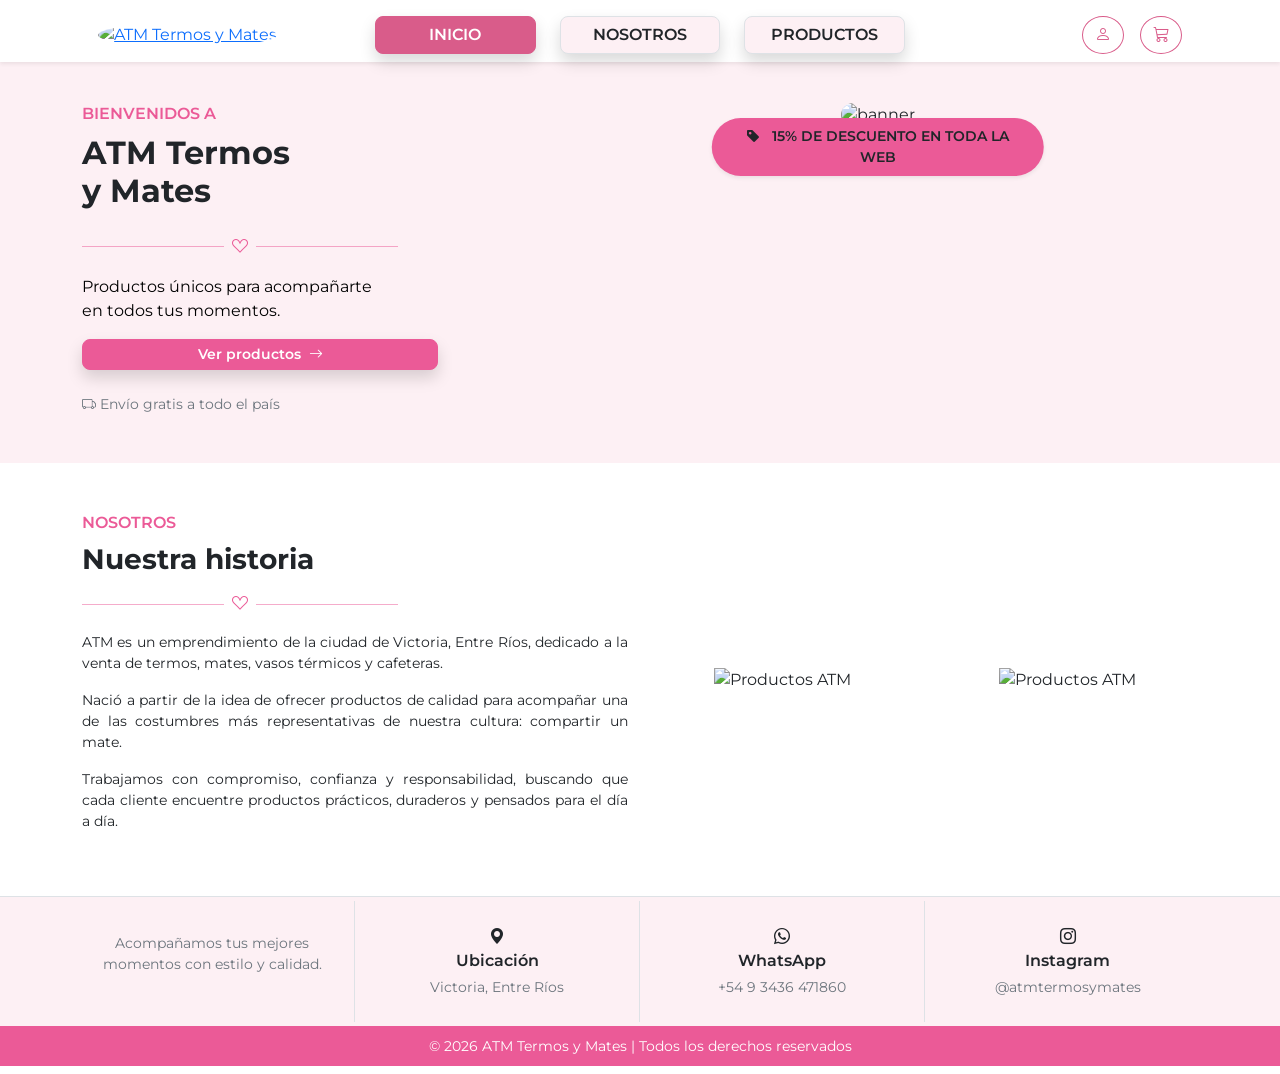
==== index.html @ 875a2452 "Add files via upload" ====
<!DOCTYPE html>
<html lang="es">

<head>
    <meta charset="UTF-8">
    <meta name="viewport" content="width=device-width, initial-scale=1.0">
    <title>ATM Termos y Mates - Inicio</title>

    <!-- Google Fonts - Montserrat -->
    <link rel="preconnect" href="https://fonts.googleapis.com">
    <link rel="preconnect" href="https://fonts.gstatic.com" crossorigin>
    <link href="https://fonts.googleapis.com/css2?family=Montserrat:ital,wght@0,100..900;1,100..900&display=swap"
        rel="stylesheet">

    <!-- BOOTSTRAP -->
    <link rel="stylesheet" href="https://cdn.jsdelivr.net/npm/bootstrap@5.3.3/dist/css/bootstrap.min.css">

    <!-- Bootstrap Icons -->
    <link rel="stylesheet" href="https://cdn.jsdelivr.net/npm/bootstrap-icons@1.11.3/font/bootstrap-icons.min.css">

    <!-- Estilos Propios -->
    <link rel="stylesheet" href="style.css">
</head>

<body>
    <!-- HEADER -->
    <header class="bg-white py-0 sticky-top shadow-sm">
        <div class="container">
            <div class="row align-items-center py-2 px-3 gy-2">
                <div class="col-4 d-md-none text-start order-1 navbar justify-content-start">
                    <button class="navbar-toggler bg-pink-soft border shadow-sm" type="button"
                        data-bs-toggle="collapse" data-bs-target="#mainMenuIndex"
                        aria-controls="mainMenuIndex" aria-expanded="false" aria-label="Abrir menu">
                        <span class="navbar-toggler-icon"></span>
                    </button>
                </div>

                <div class="col-4 col-md-3 text-center text-md-start order-2 order-md-1">
                    <a href="index.html">
                        <img src="Imagenes/NAVAR-FOOTER/logo.png" alt="ATM Termos y Mates"
                            class="img-fluid rounded-circle" width="55">
                    </a>
                </div>

                <div class="col-12 col-md-6 order-4 order-md-2">
                    <div class="collapse d-md-block mt-2 mt-md-0" id="mainMenuIndex">
                        <nav class="main-nav d-flex flex-column flex-md-row justify-content-start justify-content-md-center gap-2 gap-md-4 text-center w-100">
                            <div>
                                <a href="index.html"
                                    class="btn bg-pink-soft rounded-3 fw-semibold border shadow w-100 active">
                                    INICIO
                                </a>
                            </div>
                            <div>
                                <a href="#nosotros" class="btn bg-pink-soft rounded-3 fw-semibold border shadow w-100">
                                    NOSOTROS
                                </a>
                            </div>
                            <div>
                                <a href="productos.html" class="btn bg-pink-soft rounded-3 fw-semibold border shadow w-100">
                                    PRODUCTOS
                                </a>
                            </div>
                        </nav>
                    </div>
                </div>

                <div class="col-4 col-md-3 text-end order-3">
                    <div class="d-flex gap-2 gap-md-3 justify-content-end">
                        <a href="login.html" class="btn btn-outline-secondary rounded-circle">
                            <i class="bi bi-person"></i>
                        </a>
                        <a href="carrito.html" class="btn btn-outline-secondary rounded-circle position-relative">
                            <i class="bi bi-cart3"></i>
                            <span id="cart-badge"
                                class="position-absolute top-0 start-100 translate-middle badge rounded-pill bg-brand text-white"
                                style="font-size:0.6rem; display:none;"></span>
                        </a>
                    </div>
                </div>
            </div>
        </div>
    </header>

    <!-- INICIO -->
    <section class="bg-pink-soft py-3 py-md-5">
        <div class="container">
            <div class="row align-items-stretch justify-content-between g-3 g-md-4">
                <div class="col-lg-4 d-flex flex-column justify-content-center text-center text-lg-start">
                    <p class="text-brand text-uppercase fw-semibold mb-2">
                        Bienvenidos a
                    </p>
                    <h1 class="fs-2 fw-bold">
                        ATM Termos <br>
                        y Mates
                    </h1>
                    <div class="d-flex align-items-center justify-content-center justify-content-lg-start gap-2 my-3 text-brand">
                        <svg width="142" height="1">
                            <line x1="0" y1="0" x2="142" y2="0" stroke="currentColor" stroke-width="1" />
                        </svg>
                        <i class="bi bi-suit-heart"></i>
                        <svg width="142" height="1">
                            <line x1="0" y1="0" x2="142" y2="0" stroke="currentColor" stroke-width="1" />
                        </svg>
                    </div>
                    <p class="text-black fs-6 fw-normal">
                        Productos únicos para acompañarte
                        <br>en todos tus momentos.
                    </p>
                    <a href="productos.html" class="btn btn-brand btn-sm rounded-3 fw-semibold shadow px-3 px-md-4">
                        Ver productos <i class="bi bi-arrow-right ms-1"></i>
                    </a>
                    <div class="mt-4 text-secondary small">
                        <i class="bi bi-truck"></i>
                        Envío gratis a todo el país
                    </div>
                </div>
                <div class="col-lg-7 text-center position-relative">
                    <div
                        class="position-absolute top-0 start-50 translate-middle-x mt-2 mt-md-3 bg-brand fw-semibold px-2 px-md-4 py-2 rounded-pill shadow-sm z-3 small">
                        <i class="bi bi-tag-fill me-2"></i> 15% DE DESCUENTO EN TODA LA WEB
                    </div>
                    <img src="Imagenes/INICIO/banner2.png" alt="banner" class="img-fluid w-100 object-fit-cover rounded-4">
                </div>
            </div>
        </div>
    </section>

    <!-- NOSOTROS -->
    <section id="nosotros" class="py-3 py-md-5 bg-white">
        <div class="container">
            <div class="row align-items-center g-3 g-md-4 text-center text-lg-start">
                <div class="col-lg-6">
                    <p class="text-brand text-uppercase fw-semibold mb-2">
                        Nosotros
                    </p>

                    <h2 class="fs-3 fw-bold">
                        Nuestra historia
                    </h2>

                    <div class="d-flex align-items-center justify-content-center justify-content-lg-start gap-2 my-3 text-brand">
                        <svg width="142" height="1">
                            <line x1="0" y1="0" x2="142" y2="0" stroke="currentColor" stroke-width="1" />
                        </svg>
                        <i class="bi bi-suit-heart"></i>
                        <svg width="142" height="1">
                            <line x1="0" y1="0" x2="142" y2="0" stroke="currentColor" stroke-width="1" />
                        </svg>
                    </div>

                    <p class="text-justify small">
                        ATM es un emprendimiento de la ciudad de Victoria,
                        Entre Ríos, dedicado a la venta de termos,
                        mates, vasos térmicos y cafeteras.
                    </p>

                    <p class="text-justify small">
                        Nació a partir de la idea de ofrecer productos
                        de calidad para acompañar una de las costumbres
                        más representativas de nuestra cultura:
                        compartir un mate.
                    </p>

                    <p class="text-justify small">
                        Trabajamos con compromiso, confianza y
                        responsabilidad, buscando que cada cliente
                        encuentre productos prácticos, duraderos y
                        pensados para el día a día.
                    </p>

                </div>

                <div class="col-6 col-lg-3 text-center">
                    <img src="Imagenes/INICIO/vasoInicio.png" alt="Productos ATM" class="img-fluid w-75">
                </div>

                <div class="col-6 col-lg-3 text-center">
                    <img src="Imagenes/INICIO/vaso2Inicio.png" alt="Productos ATM" class="img-fluid w-75">
                </div>

            </div>

        </div>

    </section>

    <!-- FOOTER -->
    <section class="bg-pink-soft border-top py-1">
        <div class="container">
            <div class="row text-center">
                <!-- Logo -->
                <div class="col-6 col-md-3 py-2 py-md-4 border-end d-flex align-items-center">
                    <p class="small text-secondary text-center">
                        Acompañamos tus mejores momentos
                        con estilo y calidad.
                    </p>
                </div>

                <!-- Ubicación -->
                <div class="col-6 col-md-3 py-2 py-md-4 border-end">
                    <i class="bi bi-geo-alt-fill"></i>
                    <p class="fw-semibold mb-1">
                        Ubicación
                    </p>
                    <p class="small text-secondary mb-0">
                        Victoria, Entre Ríos
                    </p>
                </div>

                <!-- WhatsApp -->
                <div class="col-6 col-md-3 py-2 py-md-4 border-end">
                    <i class="bi bi-whatsapp"></i>
                    <p class="fw-semibold mb-1">
                        WhatsApp
                    </p>
                    <p class="small text-secondary mb-0">
                        +54 9 3436 471860
                    </p>
                </div>

                <!-- Instagram -->
                <div class="col-6 col-md-3 py-2 py-md-4">
                    <i class="bi bi-instagram"></i>
                    <p class="fw-semibold mb-1">
                        Instagram
                    </p>
                    <p class="small text-secondary mb-0">
                        @atmtermosymates
                    </p>
                </div>
            </div>
        </div>
    </section>

    <!-- COPYRIGHT -->
    <footer class="bg-brand text-center text-white py-2">
        <small>
            © 2026 ATM Termos y Mates | Todos los derechos reservados
        </small>
    </footer>

    <script src="https://cdn.jsdelivr.net/npm/bootstrap@5.3.3/dist/js/bootstrap.bundle.min.js"></script>
</body>
---- style.css ----
:root {
    --rosa-1: #FDF4F7;
    --rosa-2: #FDF0F4;
    --rosa-3: #EB5A97;
    --rosa-4: #D95C8A;
}

body {
    font-family: 'Montserrat', sans-serif !important;
}

.bg-brand {
    background-color: var(--rosa-3) !important;
}

.bg-pink-soft {
    background: var(--rosa-2) !important;
}

nav .bg-pink-soft:hover,
nav .bg-pink-soft.active {
    background: var(--rosa-4) !important;
    border-color: var(--rosa-4) !important;
    color: #fff !important;
}

.main-nav > div {
    flex: 1 1 96px;
    max-width: 150px;
}

.main-nav .btn {
    font-size: 0.78rem;
    padding-inline: 0.5rem;
    white-space: nowrap;
}

.text-brand svg {
    max-width: 38vw;
}

.text-brand {
    color: var(--rosa-3) !important;
}

.text-justify {
    text-align: justify;
    text-justify: inter-word;
}

.btn-brand {
    background: var(--rosa-3);
    border-color: var(--rosa-3);
    color: #fff;
}

.btn-brand:hover {
    background: var(--rosa-4);
    border-color: var(--rosa-4);
}

.btn-outline-secondary {
    --bs-btn-color: var(--rosa-4);
    --bs-btn-border-color: var(--rosa-4);
    --bs-btn-hover-bg: var(--rosa-4);
    --bs-btn-hover-border-color: var(--rosa-4);
    --bs-btn-active-bg: var(--rosa-4);
    --bs-btn-active-border-color: var(--rosa-4);
}

@media (min-width: 768px) {
    .main-nav > div {
        flex: 1 1 0;
        max-width: none;
    }

    .main-nav .btn {
        font-size: 1rem;
    }
}
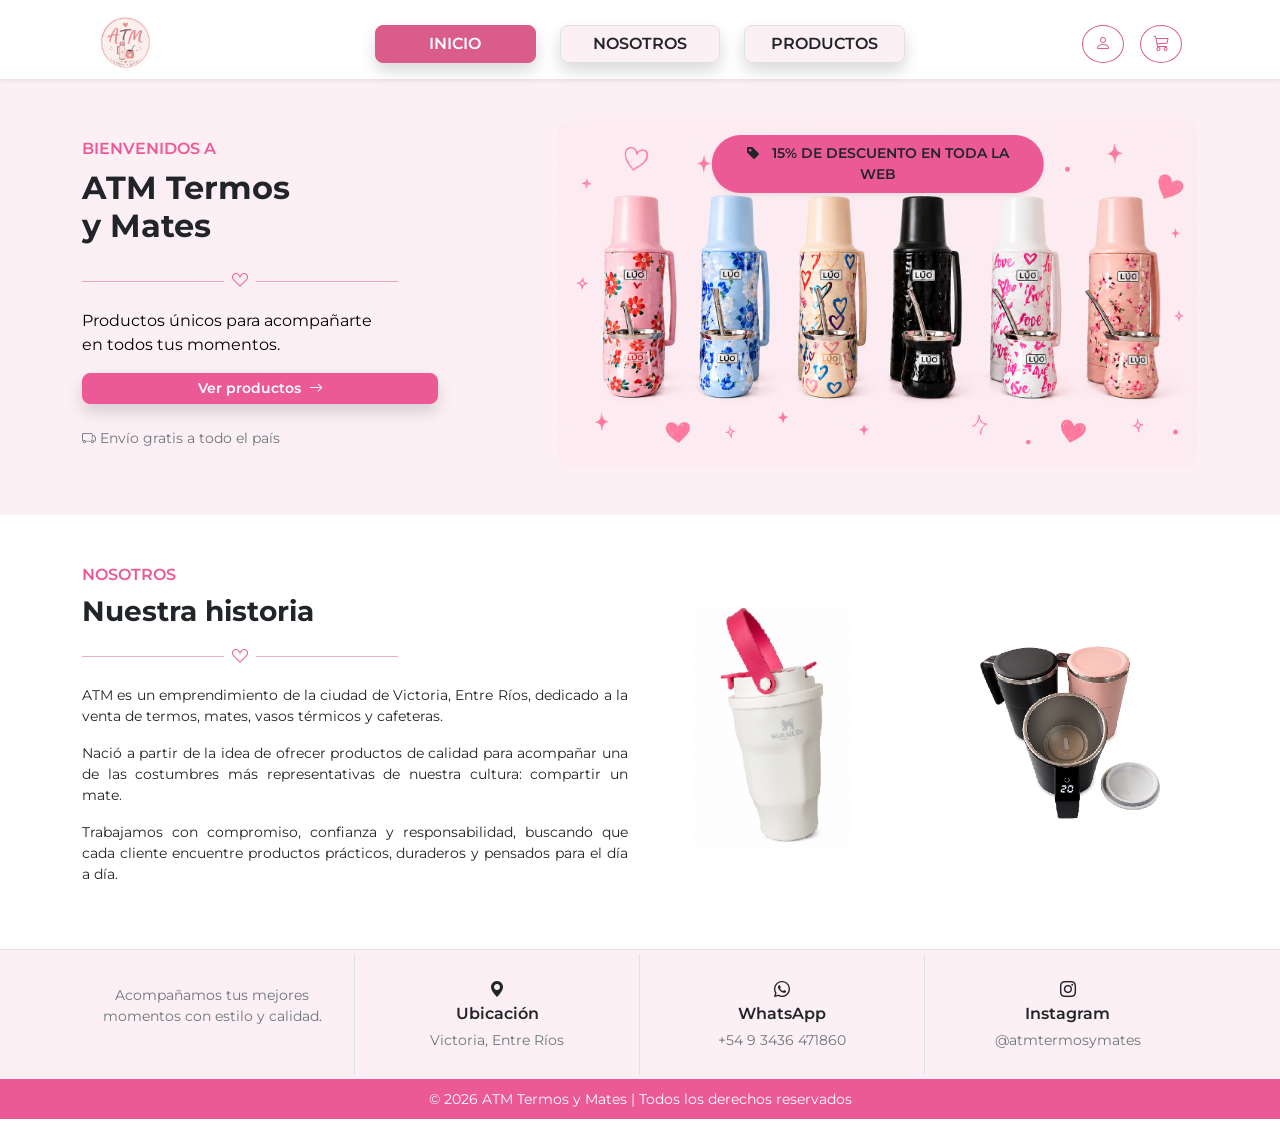
==== commit 674967fd: "Update index.html" ====
--- a/index.html
+++ b/index.html
@@ -37,7 +37,7 @@
 
                 <div class="col-4 col-md-3 text-center text-md-start order-2 order-md-1">
                     <a href="index.html">
-                        <img src="Imagenes/NAVAR-FOOTER/logo.png" alt="ATM Termos y Mates"
+                        <img src="logo.png" alt="ATM Termos y Mates"
                             class="img-fluid rounded-circle" width="55">
                     </a>
                 </div>
@@ -120,7 +120,7 @@
                         class="position-absolute top-0 start-50 translate-middle-x mt-2 mt-md-3 bg-brand fw-semibold px-2 px-md-4 py-2 rounded-pill shadow-sm z-3 small">
                         <i class="bi bi-tag-fill me-2"></i> 15% DE DESCUENTO EN TODA LA WEB
                     </div>
-                    <img src="Imagenes/INICIO/banner2.png" alt="banner" class="img-fluid w-100 object-fit-cover rounded-4">
+                    <img src="banner2.png" alt="banner" class="img-fluid w-100 object-fit-cover rounded-4">
                 </div>
             </div>
         </div>
@@ -172,11 +172,11 @@
                 </div>
 
                 <div class="col-6 col-lg-3 text-center">
-                    <img src="Imagenes/INICIO/vasoInicio.png" alt="Productos ATM" class="img-fluid w-75">
+                    <img src="vasoInicio.png" alt="Productos ATM" class="img-fluid w-75">
                 </div>
 
                 <div class="col-6 col-lg-3 text-center">
-                    <img src="Imagenes/INICIO/vaso2Inicio.png" alt="Productos ATM" class="img-fluid w-75">
+                    <img src="vaso2Inicio.png" alt="Productos ATM" class="img-fluid w-75">
                 </div>
 
             </div>
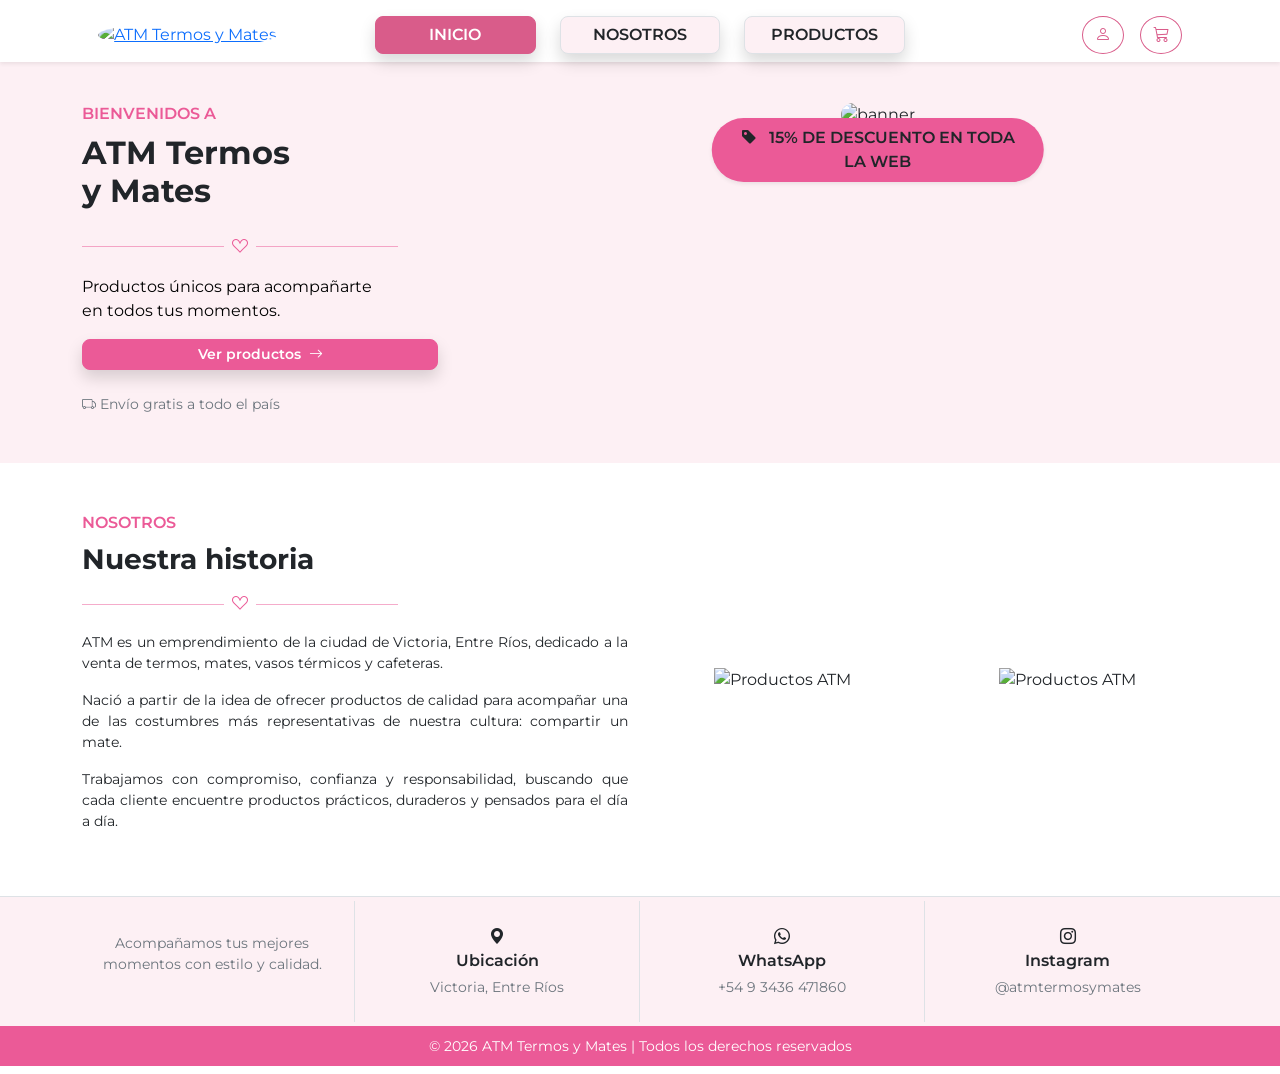
==== commit f18c6462: "Update index.html" ====
--- a/index.html
+++ b/index.html
@@ -37,14 +37,14 @@
 
                 <div class="col-4 col-md-3 text-center text-md-start order-2 order-md-1">
                     <a href="index.html">
-                        <img src="logo.png" alt="ATM Termos y Mates"
+                        <img src="Imagenes/NAVAR-FOOTER/logo.png" alt="ATM Termos y Mates"
                             class="img-fluid rounded-circle" width="55">
                     </a>
                 </div>
 
                 <div class="col-12 col-md-6 order-4 order-md-2">
                     <div class="collapse d-md-block mt-2 mt-md-0" id="mainMenuIndex">
-                        <nav class="main-nav d-flex flex-column flex-md-row justify-content-start justify-content-md-center gap-2 gap-md-4 text-center w-100">
+                        <nav class="main-nav d-flex flex-column flex-md-row align-items-center justify-content-start justify-content-md-center gap-2 gap-md-4 text-center w-100">
                             <div>
                                 <a href="index.html"
                                     class="btn bg-pink-soft rounded-3 fw-semibold border shadow w-100 active">
@@ -117,10 +117,10 @@
                 </div>
                 <div class="col-lg-7 text-center position-relative">
                     <div
-                        class="position-absolute top-0 start-50 translate-middle-x mt-2 mt-md-3 bg-brand fw-semibold px-2 px-md-4 py-2 rounded-pill shadow-sm z-3 small">
+                        class="position-absolute top-0 start-50 translate-middle-x mt-2 mt-md-3 bg-brand fw-semibold px-2 px-md-4 py-1 py-md-2 rounded-pill shadow-sm z-3 banner-descuento">
                         <i class="bi bi-tag-fill me-2"></i> 15% DE DESCUENTO EN TODA LA WEB
                     </div>
-                    <img src="banner2.png" alt="banner" class="img-fluid w-100 object-fit-cover rounded-4">
+                    <img src="Imagenes/INICIO/banner2.png" alt="banner" class="img-fluid w-100 object-fit-cover rounded-4">
                 </div>
             </div>
         </div>
@@ -172,11 +172,11 @@
                 </div>
 
                 <div class="col-6 col-lg-3 text-center">
-                    <img src="vasoInicio.png" alt="Productos ATM" class="img-fluid w-75">
+                    <img src="Imagenes/INICIO/vasoInicio.png" alt="Productos ATM" class="img-fluid w-75">
                 </div>
 
                 <div class="col-6 col-lg-3 text-center">
-                    <img src="vaso2Inicio.png" alt="Productos ATM" class="img-fluid w-75">
+                    <img src="Imagenes/INICIO/vaso2Inicio.png" alt="Productos ATM" class="img-fluid w-75">
                 </div>
 
             </div>
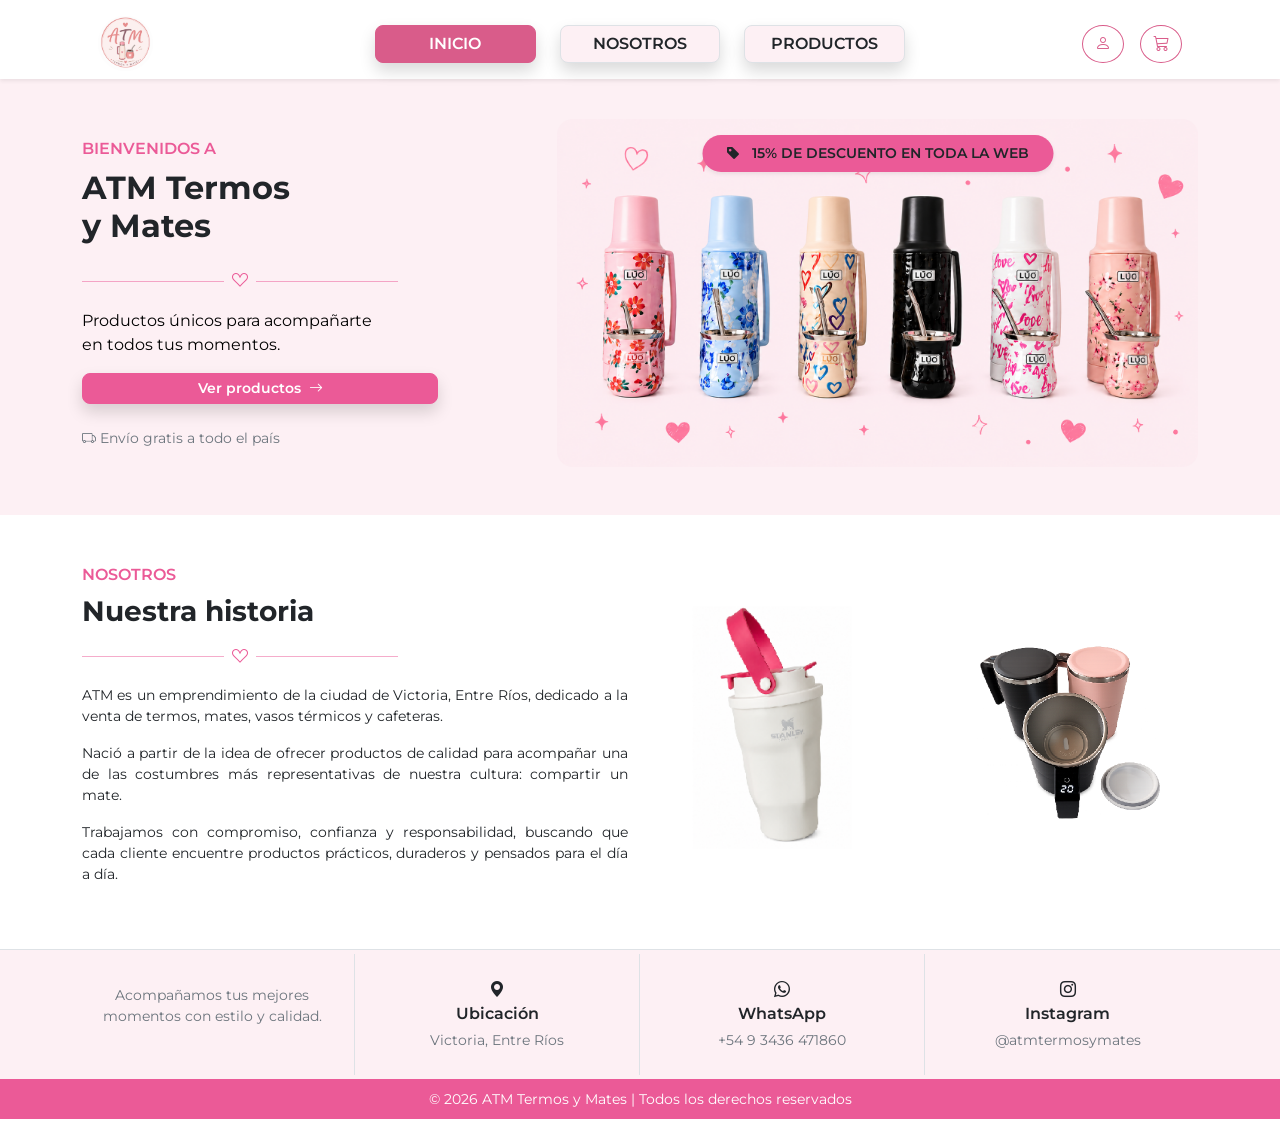
==== commit 0d945cec: "Update rutas de img index.html" ====
--- a/index.html
+++ b/index.html
@@ -37,7 +37,7 @@
 
                 <div class="col-4 col-md-3 text-center text-md-start order-2 order-md-1">
                     <a href="index.html">
-                        <img src="Imagenes/NAVAR-FOOTER/logo.png" alt="ATM Termos y Mates"
+                        <img src="Imagenes/logo.png" alt="ATM Termos y Mates"
                             class="img-fluid rounded-circle" width="55">
                     </a>
                 </div>
@@ -120,7 +120,7 @@
                         class="position-absolute top-0 start-50 translate-middle-x mt-2 mt-md-3 bg-brand fw-semibold px-2 px-md-4 py-1 py-md-2 rounded-pill shadow-sm z-3 banner-descuento">
                         <i class="bi bi-tag-fill me-2"></i> 15% DE DESCUENTO EN TODA LA WEB
                     </div>
-                    <img src="Imagenes/INICIO/banner2.png" alt="banner" class="img-fluid w-100 object-fit-cover rounded-4">
+                    <img src="Imagenes/banner2.png" alt="banner" class="img-fluid w-100 object-fit-cover rounded-4">
                 </div>
             </div>
         </div>
@@ -172,11 +172,11 @@
                 </div>
 
                 <div class="col-6 col-lg-3 text-center">
-                    <img src="Imagenes/INICIO/vasoInicio.png" alt="Productos ATM" class="img-fluid w-75">
+                    <img src="Imagenes/vasoInicio.png" alt="Productos ATM" class="img-fluid w-75">
                 </div>
 
                 <div class="col-6 col-lg-3 text-center">
-                    <img src="Imagenes/INICIO/vaso2Inicio.png" alt="Productos ATM" class="img-fluid w-75">
+                    <img src="Imagenes/vaso2Inicio.png" alt="Productos ATM" class="img-fluid w-75">
                 </div>
 
             </div>
--- a/style.css
+++ b/style.css
@@ -25,7 +25,7 @@
 }
 
 .main-nav > div {
-    flex: 1 1 96px;
+    width: 100%;
     max-width: 150px;
 }
 
@@ -78,3 +78,14 @@
         font-size: 1rem;
     }
 }
+
+.banner-descuento {
+    font-size: 0.65rem;
+    white-space: nowrap;
+}
+
+@media (min-width: 768px) {
+    .banner-descuento {
+        font-size: 0.875em;
+    }
+}
